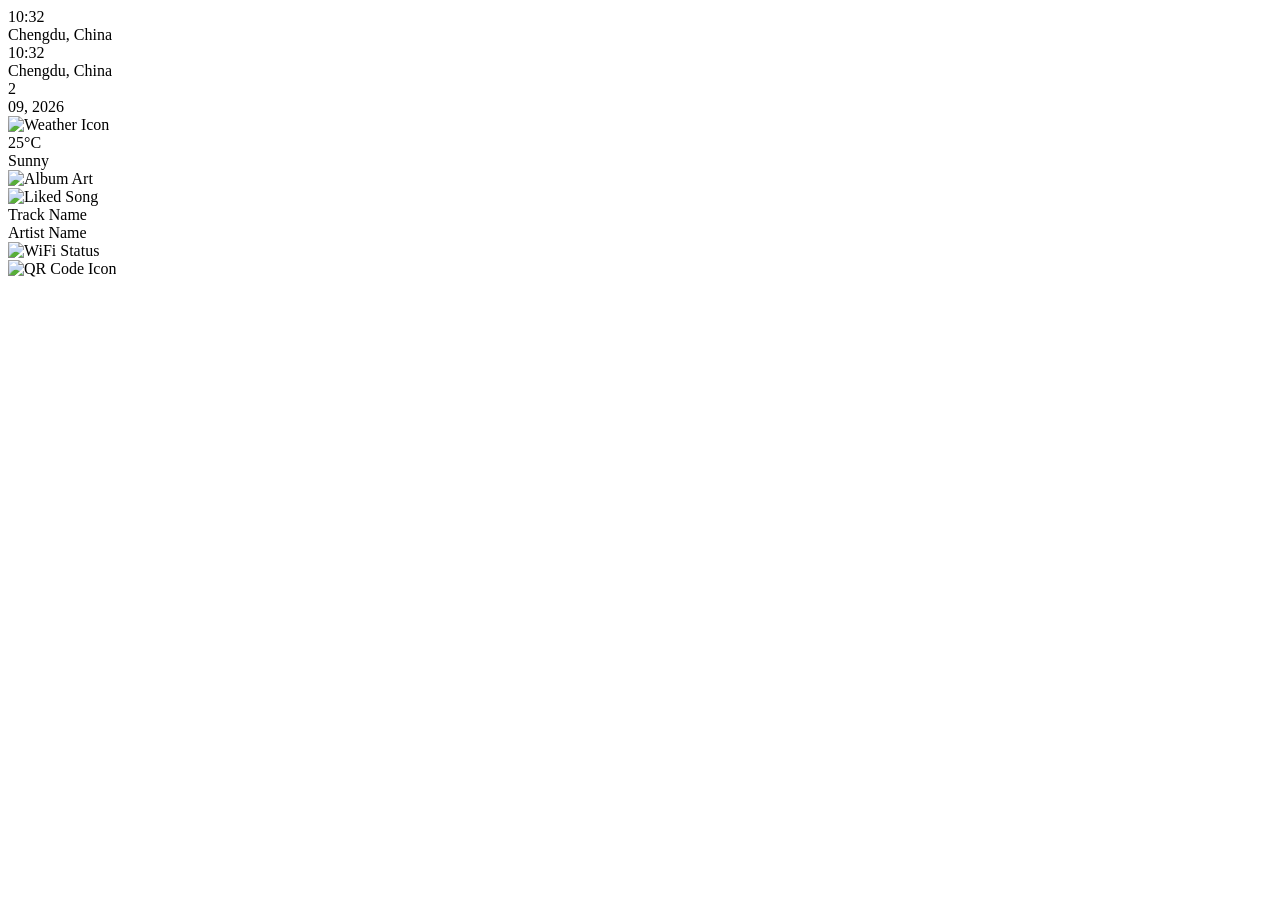
==== mementoframe/templates/index.html @ 08636d44 "initial commit, working version" ====
<!DOCTYPE html>
<html lang="en">

<head>
  <link rel="stylesheet" href="/static/styles.css" />
  <meta charset="UTF-8" />
  <meta name="viewport" content="width=device-width, initial-scale=1.0" />
</head>

<title>MementoFrame MainPage</title>

<body>
  <div class="background">
    <div class="left_panel">
      <div id="photo" class="photo"></div>
    </div>
  </div>

  <div class="right_panel">
    <div class="first-row">
      <div class="dual_clock-box">
        <div class="clock-box clock-box-left">
          <div id="clock" class="clock">10:32</div>
          <div class="region">Chengdu, China</div>
        </div>
        <div class="clock-box clock-box-right">
          <div id="clock2" class="clock">10:32</div>
          <div class="region">Chengdu, China</div>
        </div>
      </div>
    </div>

    <div class="double_box second_row">
      <div class="rounded-box date-box">
        <div id="day-number" class="day">2</div>
        <div id="month-year" class="month-year">09, 2026</div>
      </div>
      <div class="rounded-box weather-box">
        <div class="weather-icon">
          <img id="weather-icon" src="/assets/Icons/nocloud.svg" alt="Weather Icon" />
        </div>
        <div class="weather-info">
          <div class="weather-temperature">25°C</div>
          <div class="weather-condition">Sunny</div>
        </div>
      </div>
    </div>

    <div id="spotify-box" class="rounded-box spotify-box hidden"
      style="opacity: 1; transition: opacity 1s, transform 0.5s">
      <div class="album-art">
        <img id="album-cover" src="/assets/Icons/album.webp" alt="Album Art" />
        <div id="track-liked" class="like-icon">
          <img src="assets/Icons/heart.svg" alt="Liked Song" />
        </div>
      </div>

      <div class="track-info">
        <div class="track-name-wrapper">
          <div id="track-name" class="track-name">Track Name</div>
          <div id="track-artist" class="track-artist">Artist Name</div>
        </div>

        <div class="playback-row">
          <div id="track-status" class="play_pause-icon"></div>
          <div class="progress-container">
            <div class="progress-bar" id="progress-bar"></div>
          </div>
        </div>
      </div>
    </div>

    <div id="calendar-box" class="rounded-box calendar-box visible">
      <div id="calendar"></div>
    </div>

    <div class="system-info-box">
      <div class="wifi-info">
        <div class="wifistatus" id="wifi-status">
          <img id="wifi-icon" src="/assets/Icons/wifi.svg" alt="WiFi Status" />
        </div>
      </div>
      <div class="rounded-box qrcode_icon">
        <img src="resources/qrcode.png" alt="QR Code Icon" />
      </div>
    </div>
  </div>
</body>
<script src="/assets/qrcode.min.js"></script>
<script src="/userdata/Photos/photos.js"></script>
<script type="module" src="/static/js/main.js"></script>

</html>
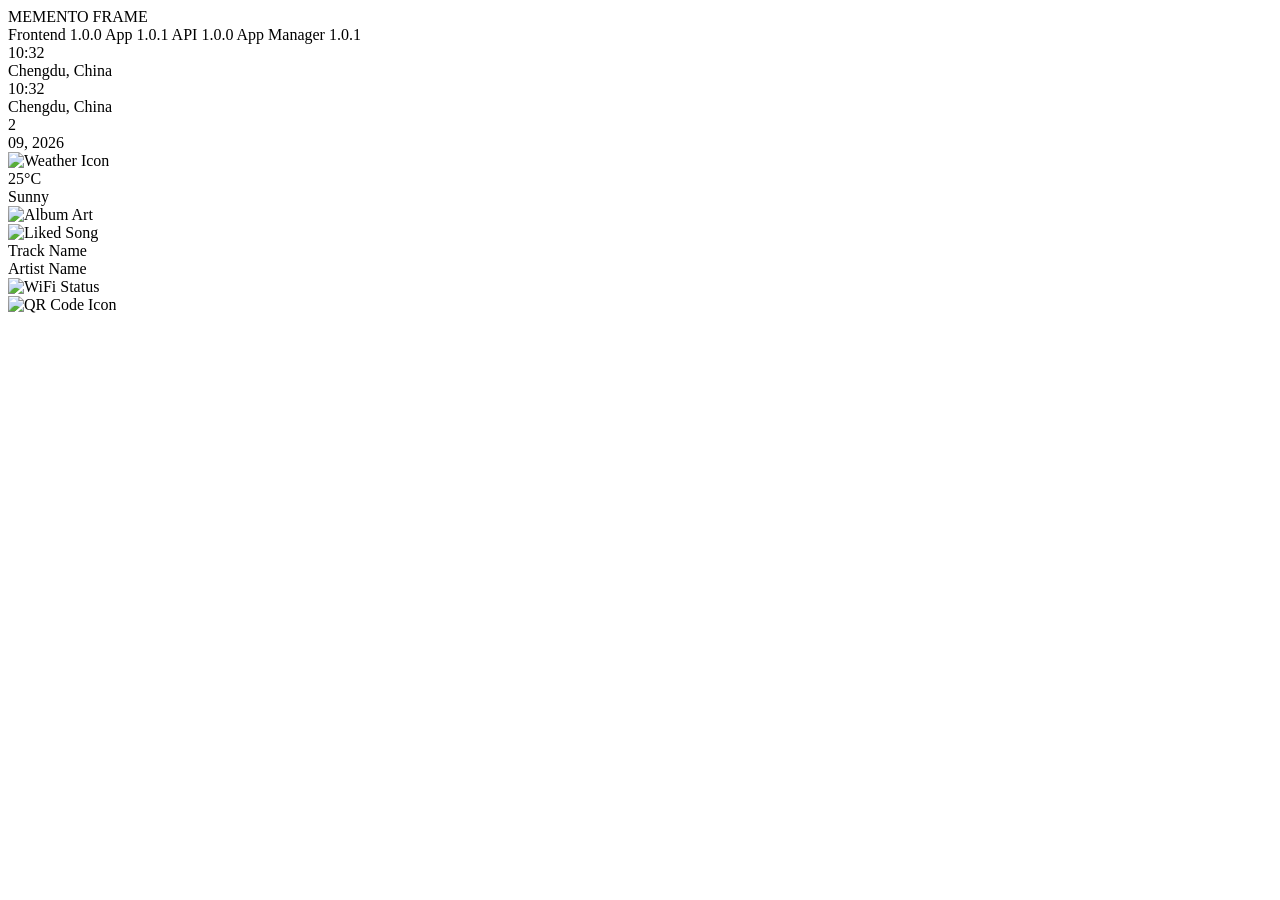
==== commit 7dd9b20e: "added a bootscreen animation that runs while the page is loading the content in the background" ====
--- a/mementoframe/templates/index.html
+++ b/mementoframe/templates/index.html
@@ -1,3 +1,12 @@
+<!--
+  MementoFrame - Raspberry Pi Smart Photo Frame
+  Copyright (c) 2026 João Fernandes
+
+  This work is licensed under the Creative Commons Attribution-NonCommercial
+  4.0 International License. To view a copy of this license, visit:
+  http://creativecommons.org/licenses/by-nc/4.0/
+-->
+
 <!DOCTYPE html>
 <html lang="en">
 
@@ -10,6 +19,34 @@
 <title>MementoFrame MainPage</title>
 
 <body>
+<div id="loading-screen" class="mf-loading">
+  <div class="mf-loading__inner">
+    <div class="mf-loading__logo" aria-hidden="true">
+      <div class="mf-loading__frame mf-loading__frame--back"></div>
+      <div class="mf-loading__frame mf-loading__frame--mid"></div>
+      <div class="mf-loading__frame mf-loading__frame--front"></div>
+      <div class="mf-loading__dot mf-loading__dot--lg"></div>
+      <div class="mf-loading__dot mf-loading__dot--sm"></div>
+    </div>
+
+    <div class="mf-loading__wordmark">
+      <span>MEMENTO</span>
+      <span>FRAME</span>
+    </div>
+  </div>
+
+  <div class="mf-loading__footer">
+    <!-- <div class="mf-loading__status" id="statusText">Loading display</div> -->
+    <div class="mf-loading__progress" aria-hidden="true"></div>
+    <div class="mf-loading__versions" id="versions">
+      <span>Frontend 1.0.0</span>
+      <span>App 1.0.1</span>
+      <span>API 1.0.0</span>
+      <span>App Manager 1.0.1</span>
+    </div>
+  </div>
+</div>
+
   <div class="background">
     <div class="left_panel">
       <div id="photo" class="photo"></div>
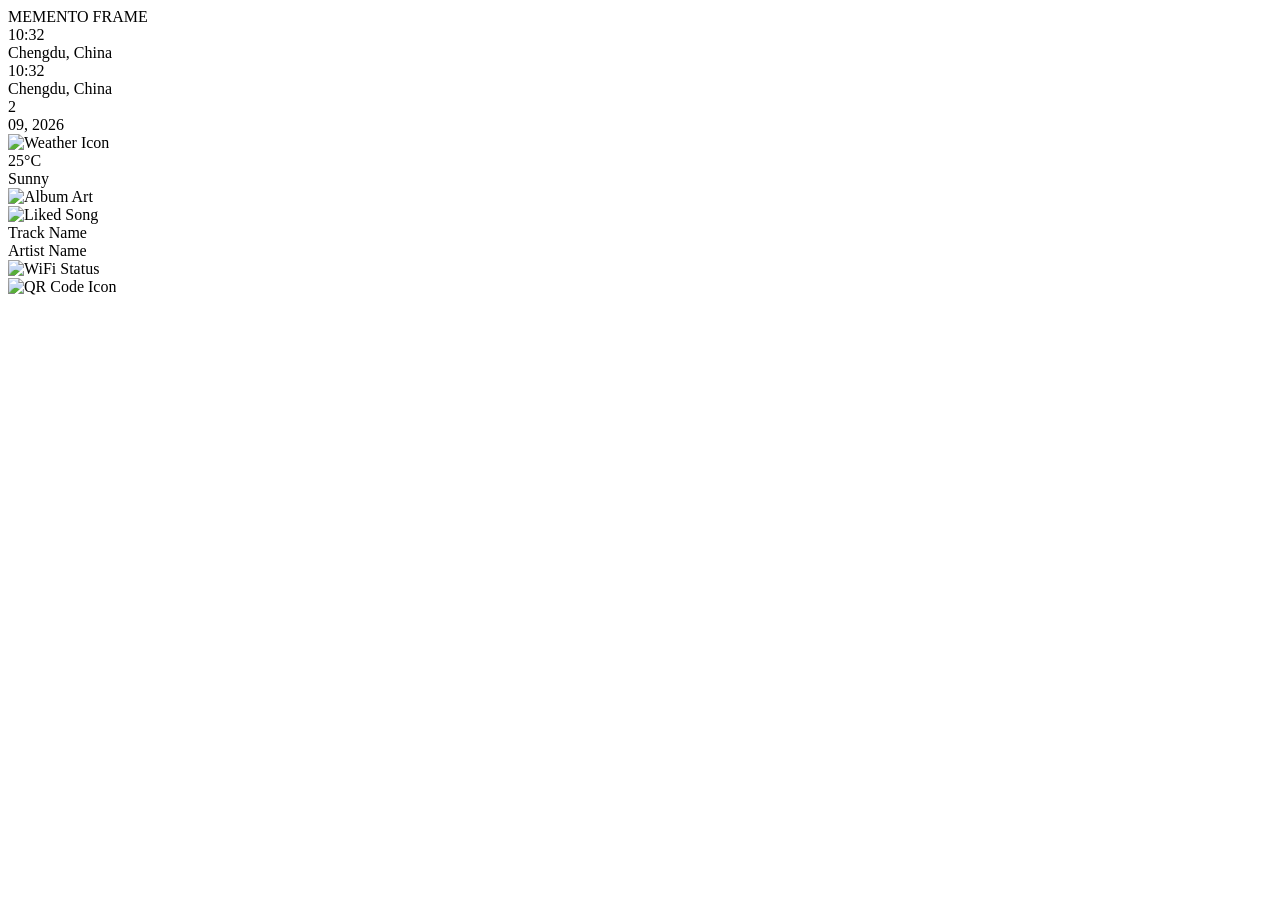
==== commit 56132c87: "reworked wifi connection flow, added config pin generation and management for config page" ====
--- a/mementoframe/templates/index.html
+++ b/mementoframe/templates/index.html
@@ -39,10 +39,10 @@
     <!-- <div class="mf-loading__status" id="statusText">Loading display</div> -->
     <div class="mf-loading__progress" aria-hidden="true"></div>
     <div class="mf-loading__versions" id="versions">
-      <span>Frontend 1.0.0</span>
-      <span>App 1.0.1</span>
-      <span>API 1.0.0</span>
-      <span>App Manager 1.0.1</span>
+      <span> </span>
+      <span></span>
+      <span></span>
+      <span></span>
     </div>
   </div>
 </div>
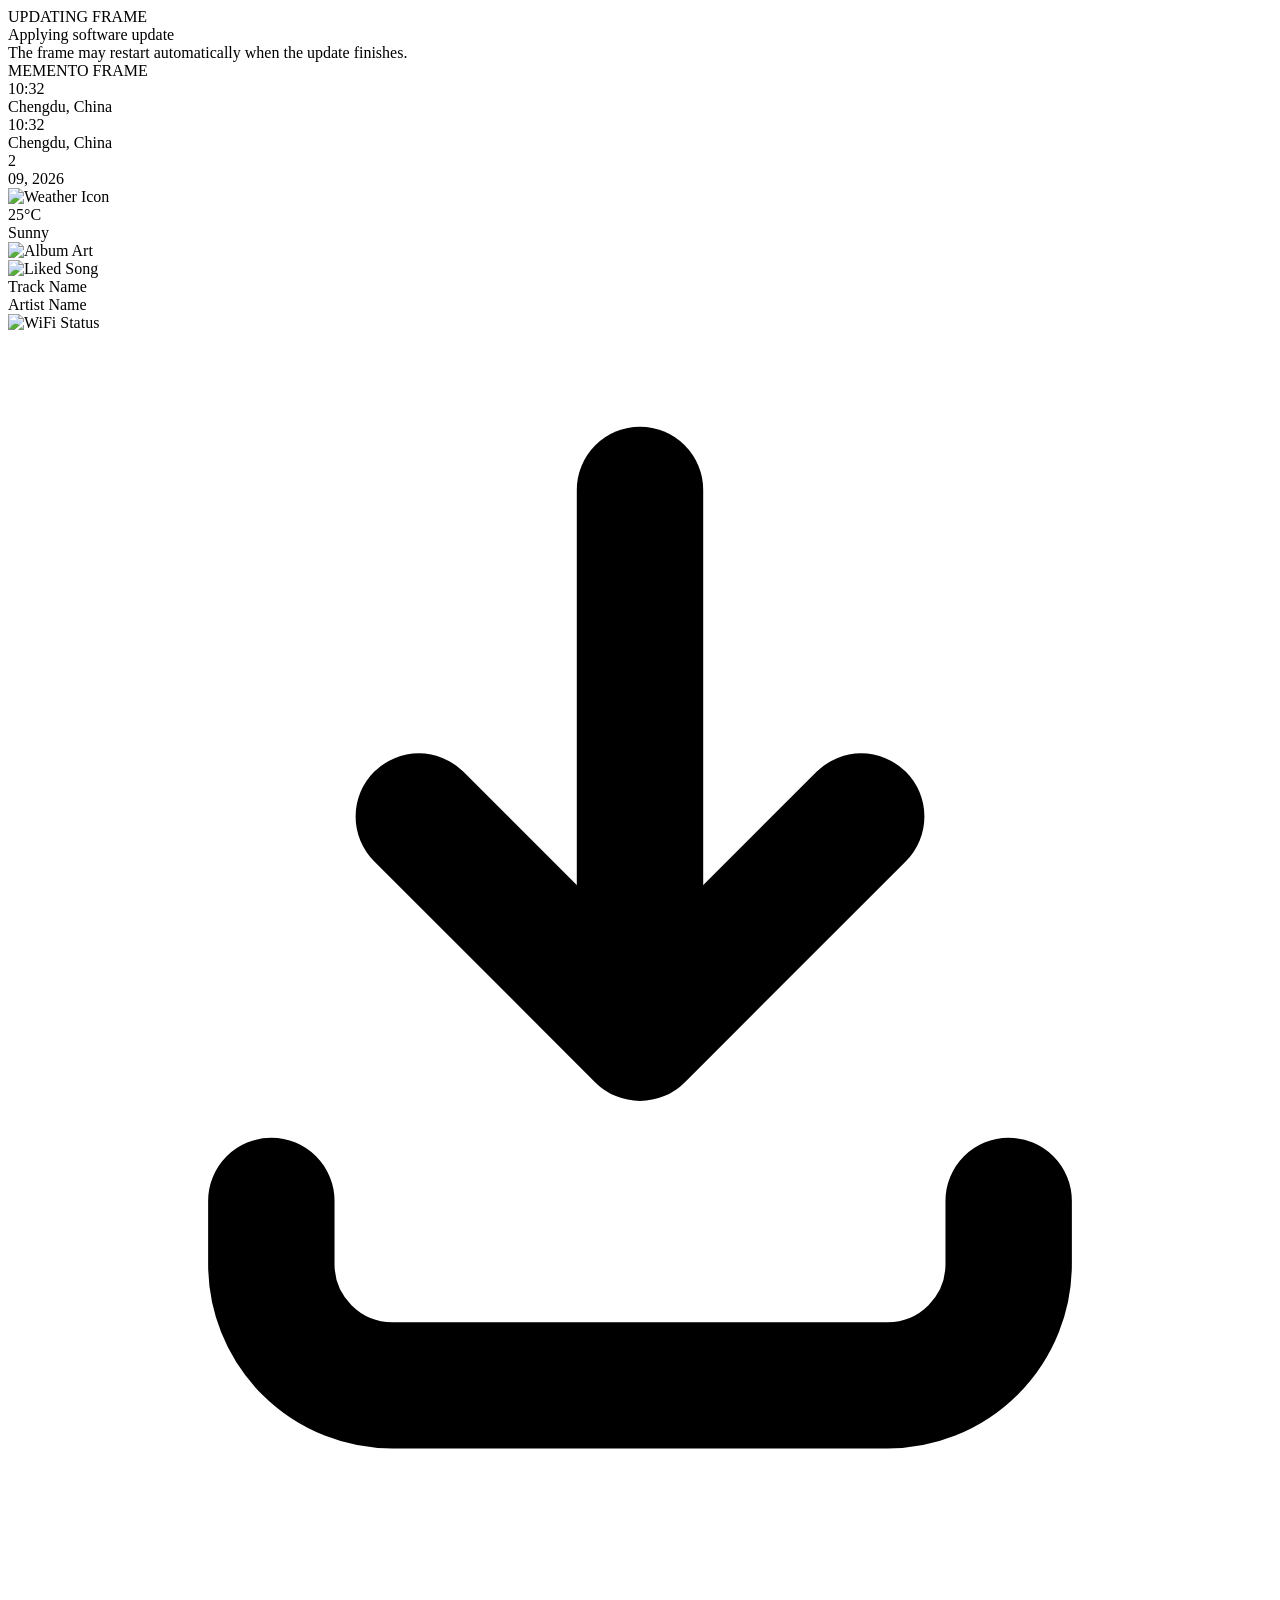
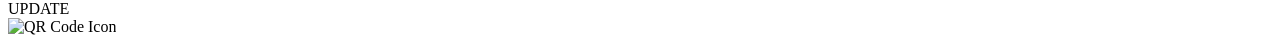
==== commit 2e253905: "started work on updater module, which will check for updates and notify the user if an update is ava" ====
--- a/mementoframe/templates/index.html
+++ b/mementoframe/templates/index.html
@@ -19,6 +19,29 @@
 <title>MementoFrame MainPage</title>
 
 <body>
+<div id="mf-update-overlay" class="mf-update-overlay" aria-hidden="true">
+  <div class="mf-loading__inner">
+    <div class="mf-loading__logo" aria-hidden="true">
+      <div class="mf-loading__frame mf-loading__frame--back"></div>
+      <div class="mf-loading__frame mf-loading__frame--mid"></div>
+      <div class="mf-loading__frame mf-loading__frame--front"></div>
+      <div class="mf-loading__dot mf-loading__dot--lg"></div>
+      <div class="mf-loading__dot mf-loading__dot--sm"></div>
+    </div>
+
+    <div class="mf-loading__wordmark">
+      <span>UPDATING</span>
+      <span>FRAME</span>
+    </div>
+  </div>
+
+  <div class="mf-loading__footer">
+    <div class="mf-loading__status" id="updateStatusText">Applying software update</div>
+    <div class="mf-loading__progress" aria-hidden="true"></div>
+    <div class="mf-update-overlay__hint">The frame may restart automatically when the update finishes.</div>
+  </div>
+</div>
+
 <div id="loading-screen" class="mf-loading">
   <div class="mf-loading__inner">
     <div class="mf-loading__logo" aria-hidden="true">
@@ -117,6 +140,14 @@
           <img id="wifi-icon" src="/assets/Icons/wifi.svg" alt="WiFi Status" />
         </div>
       </div>
+      <div id="update-status-card" class="rounded-box update-status-card hidden" title="Software update available">
+        <svg class="update-status-card__icon" viewBox="0 0 24 24" fill="none" xmlns="http://www.w3.org/2000/svg" aria-hidden="true">
+          <path d="M12 3v10.2" stroke="currentColor" stroke-width="2.4" stroke-linecap="round"/>
+          <path d="M7.8 9.2 12 13.4l4.2-4.2" stroke="currentColor" stroke-width="2.4" stroke-linecap="round" stroke-linejoin="round"/>
+          <path d="M5 16.5v1.2A2.3 2.3 0 0 0 7.3 20h9.4a2.3 2.3 0 0 0 2.3-2.3v-1.2" stroke="currentColor" stroke-width="2.4" stroke-linecap="round"/>
+        </svg>
+        <div class="update-status-card__text">UPDATE</div>
+      </div>
       <div class="rounded-box qrcode_icon">
         <img src="resources/qrcode.png" alt="QR Code Icon" />
       </div>
